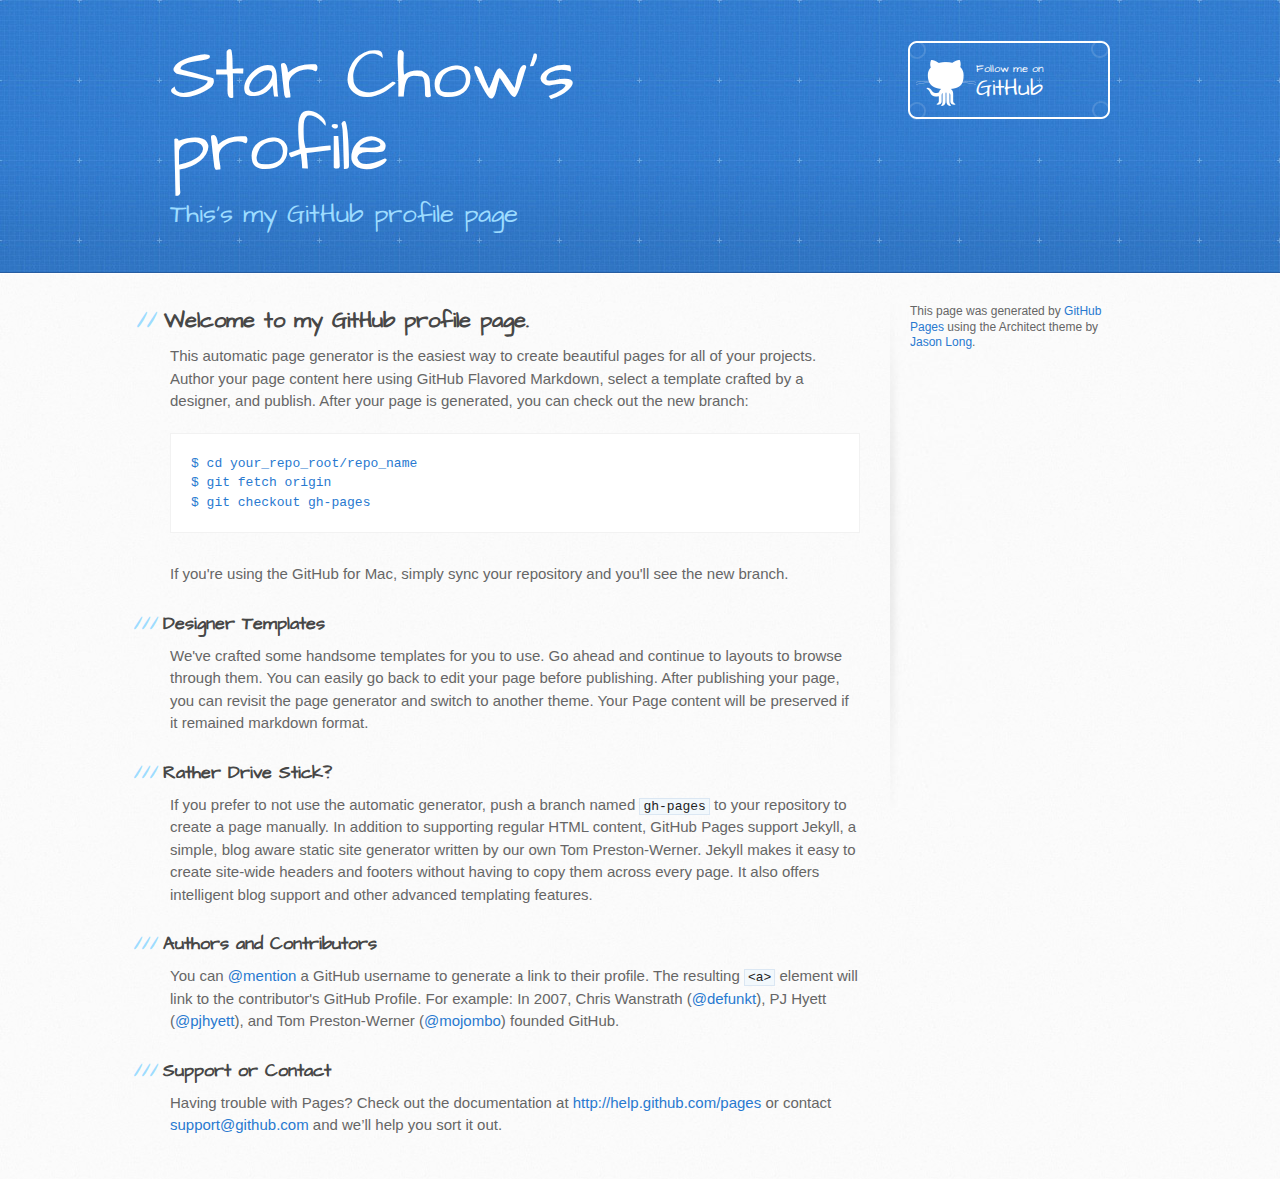
==== index.html @ 1bb1475a "Replace master branch with page content via GitHub" ====
<!DOCTYPE html>
<html>
  <head>
    <meta charset='utf-8'>
    <meta http-equiv="X-UA-Compatible" content="chrome=1">
    <meta name="viewport" content="width=device-width, initial-scale=1, maximum-scale=1">
    <link href='https://fonts.googleapis.com/css?family=Architects+Daughter' rel='stylesheet' type='text/css'>
    <link rel="stylesheet" type="text/css" href="stylesheets/stylesheet.css" media="screen" />
    <link rel="stylesheet" type="text/css" href="stylesheets/pygment_trac.css" media="screen" />
    <link rel="stylesheet" type="text/css" href="stylesheets/print.css" media="print" />

    <!--[if lt IE 9]>
    <script src="//html5shiv.googlecode.com/svn/trunk/html5.js"></script>
    <![endif]-->

    <title>Star Chow's profile by starchow</title>
  </head>

  <body>
    <header>
      <div class="inner">
        <h1>Star Chow's profile</h1>
        <h2>This's my GitHub profile page</h2>
        <a href="https://github.com/starchow" class="button"><small>Follow me on</small>GitHub</a>
      </div>
    </header>

    <div id="content-wrapper">
      <div class="inner clearfix">
        <section id="main-content">
          <h2>Welcome to my GitHub profile page.</h2>

<p>This automatic page generator is the easiest way to create beautiful pages for all of your projects. Author your page content here using GitHub Flavored Markdown, select a template crafted by a designer, and publish. After your page is generated, you can check out the new branch:</p>

<pre><code>$ cd your_repo_root/repo_name
$ git fetch origin
$ git checkout gh-pages
</code></pre>

<p>If you're using the GitHub for Mac, simply sync your repository and you'll see the new branch.</p>

<h3>Designer Templates</h3>

<p>We've crafted some handsome templates for you to use. Go ahead and continue to layouts to browse through them. You can easily go back to edit your page before publishing. After publishing your page, you can revisit the page generator and switch to another theme. Your Page content will be preserved if it remained markdown format.</p>

<h3>Rather Drive Stick?</h3>

<p>If you prefer to not use the automatic generator, push a branch named <code>gh-pages</code> to your repository to create a page manually. In addition to supporting regular HTML content, GitHub Pages support Jekyll, a simple, blog aware static site generator written by our own Tom Preston-Werner. Jekyll makes it easy to create site-wide headers and footers without having to copy them across every page. It also offers intelligent blog support and other advanced templating features.</p>

<h3>Authors and Contributors</h3>

<p>You can <a href="https://github.com/blog/821" class="user-mention">@mention</a> a GitHub username to generate a link to their profile. The resulting <code>&lt;a&gt;</code> element will link to the contributor's GitHub Profile. For example: In 2007, Chris Wanstrath (<a href="https://github.com/defunkt" class="user-mention">@defunkt</a>), PJ Hyett (<a href="https://github.com/pjhyett" class="user-mention">@pjhyett</a>), and Tom Preston-Werner (<a href="https://github.com/mojombo" class="user-mention">@mojombo</a>) founded GitHub.</p>

<h3>Support or Contact</h3>

<p>Having trouble with Pages? Check out the documentation at <a href="http://help.github.com/pages">http://help.github.com/pages</a> or contact <a href="mailto:support@github.com">support@github.com</a> and we’ll help you sort it out.</p>
        </section>

        <aside id="sidebar">


          <p>This page was generated by <a href="pages.github.com">GitHub Pages</a> using the Architect theme by <a href="http://twitter.com/jasonlong">Jason Long</a>.</p>
        </aside>
      </div>
    </div>

  
  </body>
</html>
---- stylesheets/stylesheet.css ----
/* http://meyerweb.com/eric/tools/css/reset/ 
   v2.0 | 20110126
   License: none (public domain)
*/
html, body, div, span, applet, object, iframe,
h1, h2, h3, h4, h5, h6, p, blockquote, pre,
a, abbr, acronym, address, big, cite, code,
del, dfn, em, img, ins, kbd, q, s, samp,
small, strike, strong, sub, sup, tt, var,
b, u, i, center,
dl, dt, dd, ol, ul, li,
fieldset, form, label, legend,
table, caption, tbody, tfoot, thead, tr, th, td,
article, aside, canvas, details, embed, 
figure, figcaption, footer, header, hgroup, 
menu, nav, output, ruby, section, summary,
time, mark, audio, video {
	margin: 0;
	padding: 0;
	border: 0;
	font-size: 100%;
	font: inherit;
	vertical-align: baseline;
}
/* HTML5 display-role reset for older browsers */
article, aside, details, figcaption, figure, 
footer, header, hgroup, menu, nav, section {
	display: block;
}
body {
	line-height: 1;
}
ol, ul {
	list-style: none;
}
blockquote, q {
	quotes: none;
}
blockquote:before, blockquote:after,
q:before, q:after {
	content: '';
	content: none;
}
table {
	border-collapse: collapse;
	border-spacing: 0;
}

/* LAYOUT STYLES */
body {
  font-size: 15px;
  line-height: 1.5; 
  background: #fafafa url(../images/body-bg.jpg) 0 0 repeat;
  font-family: 'Helvetica Neue', Helvetica, Arial, serif;
  font-weight: 400;
  color: #666;
}

a {
  color: #2879d0;
}
a:hover {
  color: #2268b2;
}

header {
  padding-top: 40px;
  padding-bottom: 40px;
  font-family: 'Architects Daughter', 'Helvetica Neue', Helvetica, Arial, serif; 
  background: #2e7bcf url(../images/header-bg.jpg) 0 0 repeat-x;
  border-bottom: solid 1px #275da1;
}

header h1 {
  letter-spacing: -1px;
  font-size: 72px;
  color: #fff;
  line-height: 1;
  margin-bottom: 0.2em;
  width: 540px;
}

header h2 {
  font-size: 26px;
  color: #9ddcff;
  font-weight: normal;
  line-height: 1.3;
  width: 540px;
  letter-spacing: 0;
}

.inner {
  position: relative;
  width: 940px;
  margin: 0 auto;
}

#content-wrapper {
  border-top: solid 1px #fff;
  padding-top: 30px;
}

#main-content {
  width: 690px;
  float: left;
}

#main-content img {
  max-width: 100%;
}

aside#sidebar {
  width: 200px;
  padding-left: 20px;
  min-height: 504px;
  float: right;
  background: transparent url(../images/sidebar-bg.jpg) 0 0 no-repeat;
  font-size: 12px;
  line-height: 1.3;
}

aside#sidebar p.repo-owner,
aside#sidebar p.repo-owner a {
  font-weight: bold;
}

#downloads {
  margin-bottom: 40px;
}

a.button {
  width: 134px;
  height: 58px;
  line-height: 1.2;
  font-size: 23px;
  color: #fff;
  padding-left: 68px;
  padding-top: 22px;
  font-family: 'Architects Daughter', 'Helvetica Neue', Helvetica, Arial, serif; 
}
a.button small {
  display: block;
  font-size: 11px;
}
header a.button {
  position: absolute;
  right: 0;
  top: 0;
  background: transparent url(../images/github-button.png) 0 0 no-repeat;
}
aside a.button {
  width: 138px;
  padding-left: 64px;
  display: block;
  background: transparent url(../images/download-button.png) 0 0 no-repeat;
  margin-bottom: 20px;
  font-size: 21px;
}

code, pre {
  font-family: Monaco, "Bitstream Vera Sans Mono", "Lucida Console", Terminal, monospace;
  color: #222;
  margin-bottom: 30px;
  font-size: 13px;
}

code {
  background-color: #f2f8fc;
  border: solid 1px #dbe7f3;
  padding: 0 3px;
}

pre {
  padding: 20px;
  background: #fff;
  text-shadow: none;
  overflow: auto;
  border: solid 1px #f2f2f2;
}
pre code {
  color: #2879d0;
  background-color: #fff;
  border: none;
  padding: 0;
}

ul, ol, dl {
  margin-bottom: 20px;
}


/* COMMON STYLES */

hr {
  height: 1px;
  line-height: 1px;
  margin-top: 1em;
  padding-bottom: 1em;
  border: none;
  background: transparent url('../images/hr.png') 0 0 no-repeat;
}

table {
  width: 100%;
  border: 1px solid #ebebeb;
}

th {
  font-weight: 500;
}

td {
  border: 1px solid #ebebeb;
  text-align: center; 
  font-weight: 300;
}

form {
  background: #f2f2f2;
  padding: 20px;
  
}


/* GENERAL ELEMENT TYPE STYLES */

#main-content h1 {
  font-family: 'Architects Daughter', 'Helvetica Neue', Helvetica, Arial, serif; 
  font-size: 2.8em;
  letter-spacing: -1px;
  color: #474747;
} 

#main-content h1:before {
  content: "/";
  color: #9ddcff;
  padding-right: 0.3em;
  margin-left: -0.9em;
}

#main-content h2 {
  font-family: 'Architects Daughter', 'Helvetica Neue', Helvetica, Arial, serif; 
  font-size: 22px;
  font-weight: bold;
  margin-bottom: 8px;
  color: #474747;
} 
#main-content h2:before {
  content: "//";
  color: #9ddcff;
  padding-right: 0.3em;
  margin-left: -1.5em;
}

#main-content h3 {
  font-family: 'Architects Daughter', 'Helvetica Neue', Helvetica, Arial, serif; 
  font-size: 18px;
  font-weight: bold;
  margin-top: 24px;
  margin-bottom: 8px;
  color: #474747;
} 
 
#main-content h3:before {
  content: "///";
  color: #9ddcff;
  padding-right: 0.3em;
  margin-left: -2em;
}

#main-content h4 {
  font-family: 'Architects Daughter', 'Helvetica Neue', Helvetica, Arial, serif; 
  font-size: 15px;
  font-weight: bold;
  color: #474747;
} 

h4:before {
  content: "////";
  color: #9ddcff;
  padding-right: 0.3em;
  margin-left: -2.8em;
}

#main-content h5 {
  font-family: 'Architects Daughter', 'Helvetica Neue', Helvetica, Arial, serif; 
  font-size: 14px;
  color: #474747;
} 
h5:before {
  content: "/////";
  color: #9ddcff;
  padding-right: 0.3em;
  margin-left: -3.2em;
}

#main-content h6 {
  font-family: 'Architects Daughter', 'Helvetica Neue', Helvetica, Arial, serif; 
  font-size: .8em;
  color: #474747;
} 
h6:before {
  content: "//////";
  color: #9ddcff;
  padding-right: 0.3em;
  margin-left: -3.7em;
}

p {
  margin-bottom: 20px;
}
 
a {
  text-decoration: none;
}

p a {
  font-weight: 400;
}

blockquote {
  font-size: 1.6em;
  border-left: 10px solid #e9e9e9;
  margin-bottom: 20px;
  padding: 0 0 0 30px;
}

ul li {
  list-style: disc inside;
  padding-left: 20px;
}

ol li {
  list-style: decimal inside;
  padding-left: 3px;
}

dl dd {
  font-style: italic;
  font-weight: 100;
}

footer {
  background: transparent url('../images/hr.png') 0 0 no-repeat;
  margin-top: 40px;
  padding-top: 20px;
  padding-bottom: 30px;
  font-size: 13px;
  color: #aaa;
}

footer a {
  color: #666;
}
footer a:hover {
  color: #444;
}

/* MISC */
.clearfix:after {
  clear: both;
  content: '.';
  display: block;
  visibility: hidden;
  height: 0;
}

.clearfix {display: inline-block;}
* html .clearfix {height: 1%;}
.clearfix {display: block;}

/* #Media Queries
================================================== */

/* Smaller than standard 960 (devices and browsers) */
@media only screen and (max-width: 959px) {}

/* Tablet Portrait size to standard 960 (devices and browsers) */
@media only screen and (min-width: 768px) and (max-width: 959px) {
  .inner {
    width: 740px;
  }
  header h1, header h2 {
    width: 340px;
  }
  header h1 {
    font-size: 60px;
  }
  header h2 {
    font-size: 30px;
  }
  #main-content {
    width: 490px;
  }
  #main-content h1:before,
  #main-content h2:before,
  #main-content h3:before,
  #main-content h4:before,
  #main-content h5:before,
  #main-content h6:before {
    content: none;
    padding-right: 0;
    margin-left: 0;
  }
}

/* All Mobile Sizes (devices and browser) */
@media only screen and (max-width: 767px) {
  .inner {
    width: 93%;
  }
  header {
    padding: 20px 0;
  }
  header .inner {
    position: relative;
  }
  header h1, header h2 {
    width: 100%;
  }
  header h1 {
    font-size: 48px;
  }
  header h2 {
    font-size: 24px;
  }
  header a.button {
    background-image: none;
    width: auto;
    height: auto;
    display: inline-block;
    margin-top: 15px;
    padding: 5px 10px;
    position: relative;
    text-align: center;
    font-size: 13px;
    line-height: 1;
    background-color: #9ddcff;
    color: #2879d0;
    -moz-border-radius: 5px;
    -webkit-border-radius: 5px;                     
    border-radius: 5px;    
  }
  header a.button small {
    font-size: 13px;
    display: inline;
  }
  #main-content,
  aside#sidebar {
    float: none;
    width: 100% ! important;
  }
  aside#sidebar {
    background-image: none;
    margin-top: 20px;
    border-top: solid 1px #ddd;
    padding: 20px 0;
    min-height: 0;
  }
  aside#sidebar a.button {
    display: none;
  }
  #main-content h1:before,
  #main-content h2:before,
  #main-content h3:before,
  #main-content h4:before,
  #main-content h5:before,
  #main-content h6:before {
    content: none;
    padding-right: 0;
    margin-left: 0;
  }
}

/* Mobile Landscape Size to Tablet Portrait (devices and browsers) */
@media only screen and (min-width: 480px) and (max-width: 767px) {}

/* Mobile Portrait Size to Mobile Landscape Size (devices and browsers) */
@media only screen and (max-width: 479px) {}
---- stylesheets/pygment_trac.css ----
.highlight  { background: #ffffff; }
.highlight .c { color: #999988; font-style: italic } /* Comment */
.highlight .err { color: #a61717; background-color: #e3d2d2 } /* Error */
.highlight .k { font-weight: bold } /* Keyword */
.highlight .o { font-weight: bold } /* Operator */
.highlight .cm { color: #999988; font-style: italic } /* Comment.Multiline */
.highlight .cp { color: #999999; font-weight: bold } /* Comment.Preproc */
.highlight .c1 { color: #999988; font-style: italic } /* Comment.Single */
.highlight .cs { color: #999999; font-weight: bold; font-style: italic } /* Comment.Special */
.highlight .gd { color: #000000; background-color: #ffdddd } /* Generic.Deleted */
.highlight .gd .x { color: #000000; background-color: #ffaaaa } /* Generic.Deleted.Specific */
.highlight .ge { font-style: italic } /* Generic.Emph */
.highlight .gr { color: #aa0000 } /* Generic.Error */
.highlight .gh { color: #999999 } /* Generic.Heading */
.highlight .gi { color: #000000; background-color: #ddffdd } /* Generic.Inserted */
.highlight .gi .x { color: #000000; background-color: #aaffaa } /* Generic.Inserted.Specific */
.highlight .go { color: #888888 } /* Generic.Output */
.highlight .gp { color: #555555 } /* Generic.Prompt */
.highlight .gs { font-weight: bold } /* Generic.Strong */
.highlight .gu { color: #800080; font-weight: bold; } /* Generic.Subheading */
.highlight .gt { color: #aa0000 } /* Generic.Traceback */
.highlight .kc { font-weight: bold } /* Keyword.Constant */
.highlight .kd { font-weight: bold } /* Keyword.Declaration */
.highlight .kn { font-weight: bold } /* Keyword.Namespace */
.highlight .kp { font-weight: bold } /* Keyword.Pseudo */
.highlight .kr { font-weight: bold } /* Keyword.Reserved */
.highlight .kt { color: #445588; font-weight: bold } /* Keyword.Type */
.highlight .m { color: #009999 } /* Literal.Number */
.highlight .s { color: #d14 } /* Literal.String */
.highlight .na { color: #008080 } /* Name.Attribute */
.highlight .nb { color: #0086B3 } /* Name.Builtin */
.highlight .nc { color: #445588; font-weight: bold } /* Name.Class */
.highlight .no { color: #008080 } /* Name.Constant */
.highlight .ni { color: #800080 } /* Name.Entity */
.highlight .ne { color: #990000; font-weight: bold } /* Name.Exception */
.highlight .nf { color: #990000; font-weight: bold } /* Name.Function */
.highlight .nn { color: #555555 } /* Name.Namespace */
.highlight .nt { color: #000080 } /* Name.Tag */
.highlight .nv { color: #008080 } /* Name.Variable */
.highlight .ow { font-weight: bold } /* Operator.Word */
.highlight .w { color: #bbbbbb } /* Text.Whitespace */
.highlight .mf { color: #009999 } /* Literal.Number.Float */
.highlight .mh { color: #009999 } /* Literal.Number.Hex */
.highlight .mi { color: #009999 } /* Literal.Number.Integer */
.highlight .mo { color: #009999 } /* Literal.Number.Oct */
.highlight .sb { color: #d14 } /* Literal.String.Backtick */
.highlight .sc { color: #d14 } /* Literal.String.Char */
.highlight .sd { color: #d14 } /* Literal.String.Doc */
.highlight .s2 { color: #d14 } /* Literal.String.Double */
.highlight .se { color: #d14 } /* Literal.String.Escape */
.highlight .sh { color: #d14 } /* Literal.String.Heredoc */
.highlight .si { color: #d14 } /* Literal.String.Interpol */
.highlight .sx { color: #d14 } /* Literal.String.Other */
.highlight .sr { color: #009926 } /* Literal.String.Regex */
.highlight .s1 { color: #d14 } /* Literal.String.Single */
.highlight .ss { color: #990073 } /* Literal.String.Symbol */
.highlight .bp { color: #999999 } /* Name.Builtin.Pseudo */
.highlight .vc { color: #008080 } /* Name.Variable.Class */
.highlight .vg { color: #008080 } /* Name.Variable.Global */
.highlight .vi { color: #008080 } /* Name.Variable.Instance */
.highlight .il { color: #009999 } /* Literal.Number.Integer.Long */

.type-csharp .highlight .k { color: #0000FF }
.type-csharp .highlight .kt { color: #0000FF }
.type-csharp .highlight .nf { color: #000000; font-weight: normal }
.type-csharp .highlight .nc { color: #2B91AF }
.type-csharp .highlight .nn { color: #000000 }
.type-csharp .highlight .s { color: #A31515 }
.type-csharp .highlight .sc { color: #A31515 }
---- stylesheets/print.css ----
html, body, div, span, applet, object, iframe,
h1, h2, h3, h4, h5, h6, p, blockquote, pre,
a, abbr, acronym, address, big, cite, code,
del, dfn, em, img, ins, kbd, q, s, samp,
small, strike, strong, sub, sup, tt, var,
b, u, i, center,
dl, dt, dd, ol, ul, li,
fieldset, form, label, legend,
table, caption, tbody, tfoot, thead, tr, th, td,
article, aside, canvas, details, embed, 
figure, figcaption, footer, header, hgroup, 
menu, nav, output, ruby, section, summary,
time, mark, audio, video {
  margin: 0;
  padding: 0;
  border: 0;
  font-size: 100%;
  font: inherit;
  vertical-align: baseline;
}
/* HTML5 display-role reset for older browsers */
article, aside, details, figcaption, figure, 
footer, header, hgroup, menu, nav, section {
  display: block;
}
body {
  line-height: 1;
}
ol, ul {
  list-style: none;
}
blockquote, q {
  quotes: none;
}
blockquote:before, blockquote:after,
q:before, q:after {
  content: '';
  content: none;
}
table {
  border-collapse: collapse;
  border-spacing: 0;
}
body {
  font-size: 13px;
  line-height: 1.5; 
  font-family: 'Helvetica Neue', Helvetica, Arial, serif;
  color: #000;
}

a {
  color: #d5000d;
  font-weight: bold;
}

header {
  padding-top: 35px;
  padding-bottom: 10px;
}

header h1 {
  font-weight: bold;
  letter-spacing: -1px;
  font-size: 48px;
  color: #303030;
  line-height: 1.2;
}

header h2 {
  letter-spacing: -1px;
  font-size: 24px;
  color: #aaa;
  font-weight: normal;
  line-height: 1.3;
}
#downloads {
  display: none;
}
#main_content {
  padding-top: 20px;
}

code, pre {
  font-family: Monaco, "Bitstream Vera Sans Mono", "Lucida Console", Terminal;
  color: #222;
  margin-bottom: 30px;
  font-size: 12px;
}

code {
  padding: 0 3px;
}

pre {
  border: solid 1px #ddd;
  padding: 20px;
  overflow: auto;
}
pre code {
  padding: 0;
}

ul, ol, dl {
  margin-bottom: 20px;
}


/* COMMON STYLES */

table {
  width: 100%;
  border: 1px solid #ebebeb;
}

th {
  font-weight: 500;
}

td {
  border: 1px solid #ebebeb;
  text-align: center; 
  font-weight: 300;
}

form {
  background: #f2f2f2;
  padding: 20px;
  
}


/* GENERAL ELEMENT TYPE STYLES */

h1 {
  font-size: 2.8em;
} 

h2 {
  font-size: 22px;
  font-weight: bold;
  color: #303030;
  margin-bottom: 8px;
} 

h3 {
  color: #d5000d;
  font-size: 18px;
  font-weight: bold;
  margin-bottom: 8px;
} 
 
h4 {
  font-size: 16px;
  color: #303030;
  font-weight: bold;
} 

h5 {
  font-size: 1em;
  color: #303030;
} 

h6 {
  font-size: .8em;
  color: #303030;
} 

p {
  font-weight: 300;
  margin-bottom: 20px;
}
 
a {
  text-decoration: none;
}

p a {
  font-weight: 400;
}

blockquote {
  font-size: 1.6em;
  border-left: 10px solid #e9e9e9;
  margin-bottom: 20px;
  padding: 0 0 0 30px;
}

ul li {
  list-style: disc inside;
  padding-left: 20px;
}

ol li {
  list-style: decimal inside;
  padding-left: 3px;
}

dl dd {
  font-style: italic;
  font-weight: 100;
}

footer {
  margin-top: 40px;
  padding-top: 20px;
  padding-bottom: 30px;
  font-size: 13px;
  color: #aaa;
}

footer a {
  color: #666;
}

/* MISC */
.clearfix:after {
  clear: both;
  content: '.';
  display: block;
  visibility: hidden;
  height: 0;
}

.clearfix {display: inline-block;}
* html .clearfix {height: 1%;}
.clearfix {display: block;}
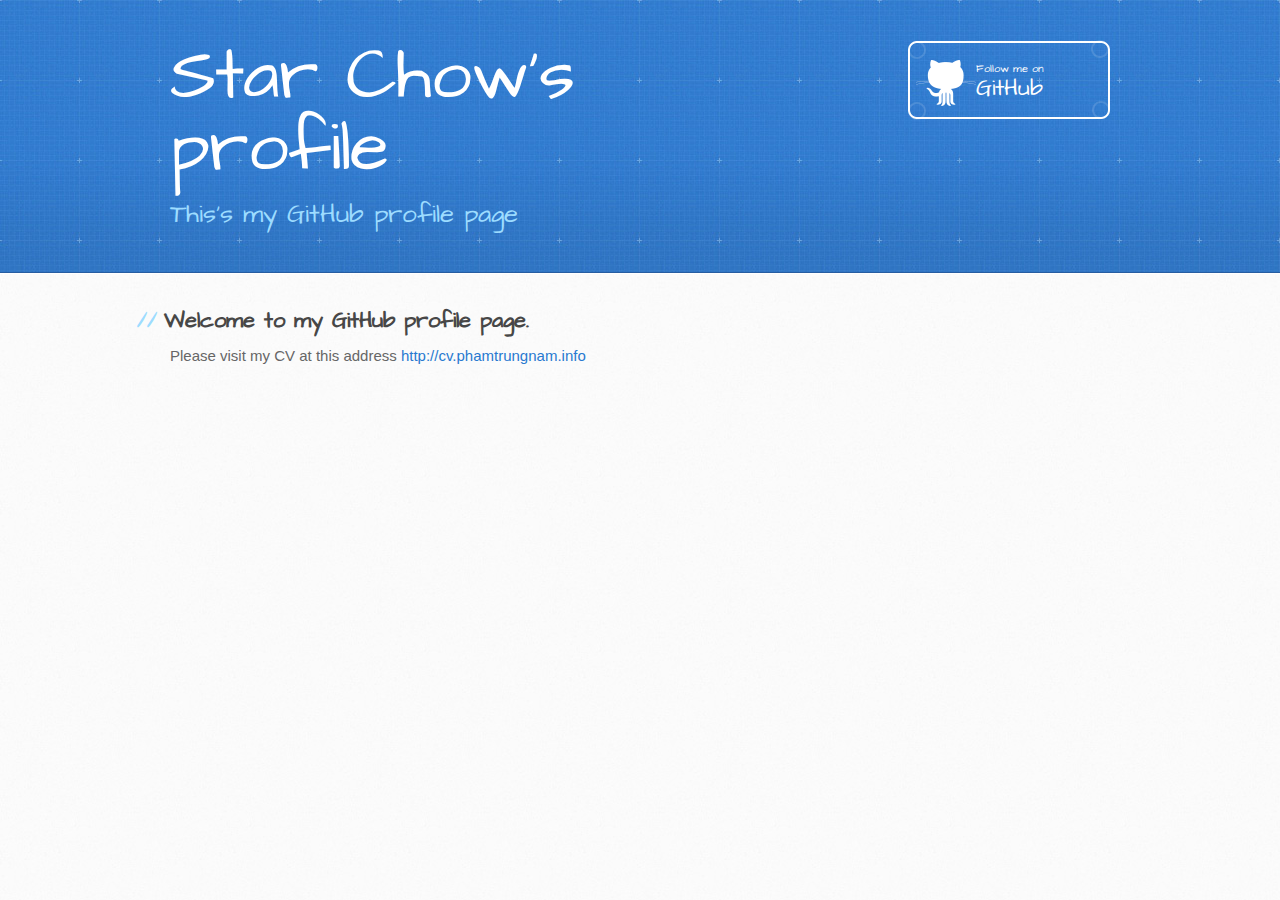
==== commit f990c779: "Redirect visitor to personal cv page" ====
--- a/index.html
+++ b/index.html
@@ -30,40 +30,7 @@
         <section id="main-content">
           <h2>Welcome to my GitHub profile page.</h2>
 
-<p>This automatic page generator is the easiest way to create beautiful pages for all of your projects. Author your page content here using GitHub Flavored Markdown, select a template crafted by a designer, and publish. After your page is generated, you can check out the new branch:</p>
+          <p>Please visit my CV at this address <a href="http://cv.phamtrungnam.info">http://cv.phamtrungnam.info</a></p>
 
-<pre><code>$ cd your_repo_root/repo_name
-$ git fetch origin
-$ git checkout gh-pages
-</code></pre>
-
-<p>If you're using the GitHub for Mac, simply sync your repository and you'll see the new branch.</p>
-
-<h3>Designer Templates</h3>
-
-<p>We've crafted some handsome templates for you to use. Go ahead and continue to layouts to browse through them. You can easily go back to edit your page before publishing. After publishing your page, you can revisit the page generator and switch to another theme. Your Page content will be preserved if it remained markdown format.</p>
-
-<h3>Rather Drive Stick?</h3>
-
-<p>If you prefer to not use the automatic generator, push a branch named <code>gh-pages</code> to your repository to create a page manually. In addition to supporting regular HTML content, GitHub Pages support Jekyll, a simple, blog aware static site generator written by our own Tom Preston-Werner. Jekyll makes it easy to create site-wide headers and footers without having to copy them across every page. It also offers intelligent blog support and other advanced templating features.</p>
-
-<h3>Authors and Contributors</h3>
-
-<p>You can <a href="https://github.com/blog/821" class="user-mention">@mention</a> a GitHub username to generate a link to their profile. The resulting <code>&lt;a&gt;</code> element will link to the contributor's GitHub Profile. For example: In 2007, Chris Wanstrath (<a href="https://github.com/defunkt" class="user-mention">@defunkt</a>), PJ Hyett (<a href="https://github.com/pjhyett" class="user-mention">@pjhyett</a>), and Tom Preston-Werner (<a href="https://github.com/mojombo" class="user-mention">@mojombo</a>) founded GitHub.</p>
-
-<h3>Support or Contact</h3>
-
-<p>Having trouble with Pages? Check out the documentation at <a href="http://help.github.com/pages">http://help.github.com/pages</a> or contact <a href="mailto:support@github.com">support@github.com</a> and we’ll help you sort it out.</p>
-        </section>
-
-        <aside id="sidebar">
-
-
-          <p>This page was generated by <a href="pages.github.com">GitHub Pages</a> using the Architect theme by <a href="http://twitter.com/jasonlong">Jason Long</a>.</p>
-        </aside>
-      </div>
-    </div>
-
-  
   </body>
 </html>